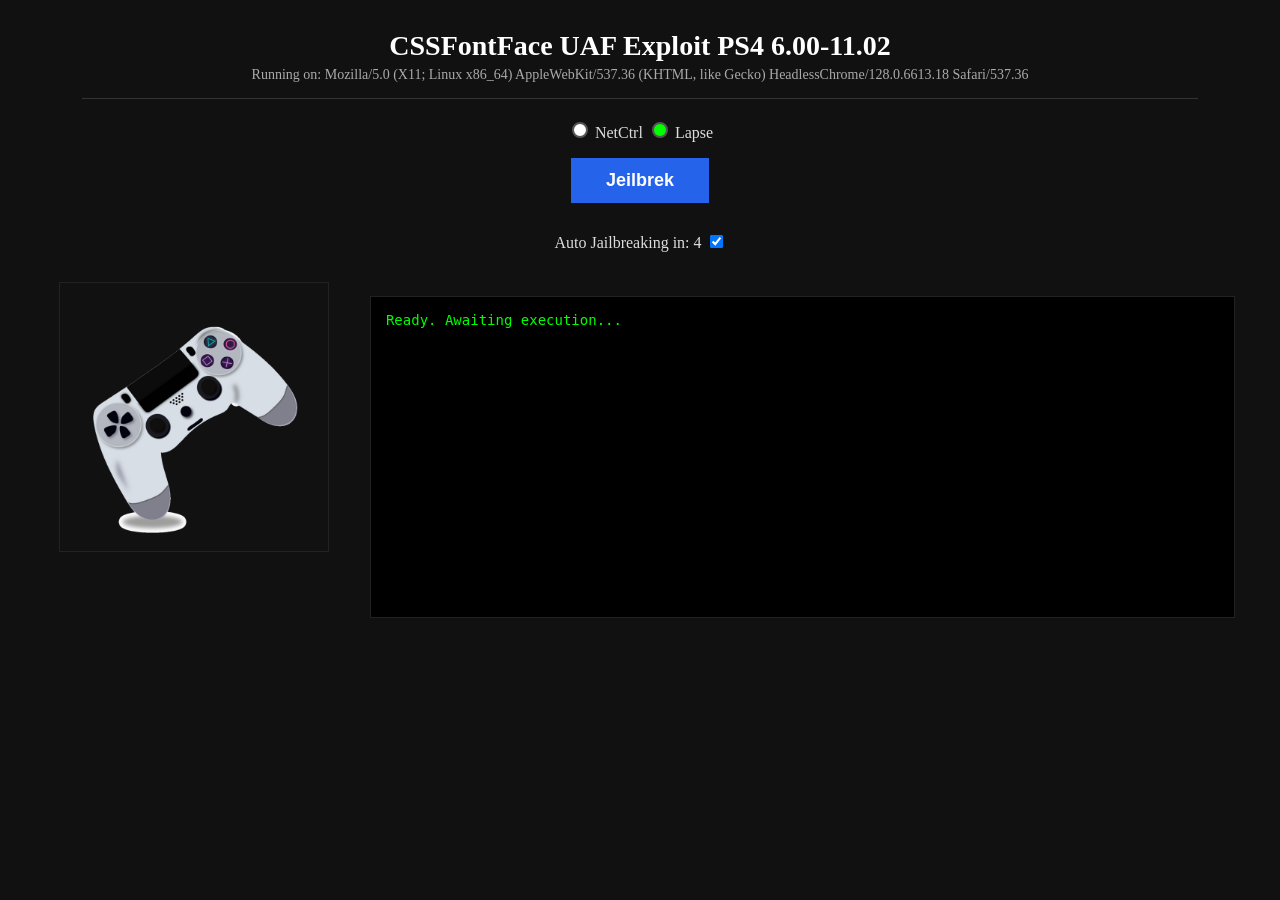
==== index.html @ 361e1640 "CSS: Add more details fw support Signed-off-by: rezaadi0105 <rezaadipangestu5@gmail.com>" ====
<!DOCTYPE html>
<html lang="en" manifest="cache.manifest">
<head>
  <meta charset="UTF-8">
  <meta name="viewport" content="width=device-width, initial-scale=1.0">
  <title>CSSFontFace exploit PS4 6.00-11.02</title>
  <link rel="stylesheet" href="includes/style.css">
</head>
<body>

  <h1>CSSFontFace UAF Exploit PS4 6.00-11.02</h1>
  <h3 id="UA">Running on:</h3>

  <hr>

  <div class="btn-container">
    <form id="kernel-options">
      <input type="radio" name="kernel" id="netctrl-exploit" value="netctrl">
      <label for="netctrl-exploit">NetCtrl</label>
      <input type="radio" name="kernel" id="lapse-exploit" value="lapse">
      <label for="lapse-exploit">Lapse</label>
    </form>
    <button id="jeilbrek">Jeilbrek</button>
    <div class="autoJb">
      <label for="autoJbInput" id="autoJbLabel">Auto Jailbreak</label>
      <input class="mt-2" id="autoJbInput" type="checkbox">
    </div>
  </div>

  <div class="main-layout">
    <div class="media-box">
      <img src="includes/joystick.png" alt="joystick for game enjoy">
    </div>

    <pre id="console">Ready. Awaiting execution...
  </pre>


  </div>

  <script src="src/main.js"></script>
  <script src="includes/script.js"></script>
</body>

</html>
---- includes/style.css ----
body {
    background: #111111;
    color: #dddddd;
    margin: 0;
    padding: 20px;
    text-align: center;
}

h1 {
    color: #ffffff;
    font-size: 28px;
    margin: 10px 0 5px 0;
}

h3 {
    color: #aaaaaa;
    font-size: 14px;
    font-weight: normal;
    margin: 0 0 15px 0;
}

hr {
    border: 0;
    border-top: 1px solid #333333;
    margin: 15px auto;
    width: 90%;
}

.btn-container {
    margin: 20px 0 30px 0;
}

button {
    background: #2563eb;
    color: #ffffff;
    border: none;
    padding: 12px 35px;
    font-size: 18px;
    font-weight: bold;
    cursor: pointer;
}

button:disabled, button:hover:disabled {
    background: #0b2253;
    cursor: default;
}

button:hover {
    background: #1d4ed8;
}

.main-layout {
    width: 96%;
    margin: 0 auto;
}

.media-box {
    float: left;
    width: 25%;
    text-align: center;
}

.media-box img {
    width: 90%;
    height: auto;
    border: 1px solid #222222;
}

#console {
    float: right;
    width: 70%;
    background: #000000;
    color: #00ff00;
    font-size: 14px;
    padding: 15px;
    text-align: left;
    height: 290px;
    overflow-y: scroll;
    word-wrap: break-word;
    border: 1px solid #222222;
}

#kernel-options {
    margin-bottom: 1rem;
}

input[type="radio"] {
    -webkit-appearance: none;
    appearance: none;
    width: 1rem;
    height: 1rem;
    border: 2px solid #555;
    border-radius: 50%;
    background-color: #fff;
    cursor: pointer;
}

input[type="radio"]:checked {
    background-color: #00ff00;
}

.mt-2{
    margin-top: 2rem;
}
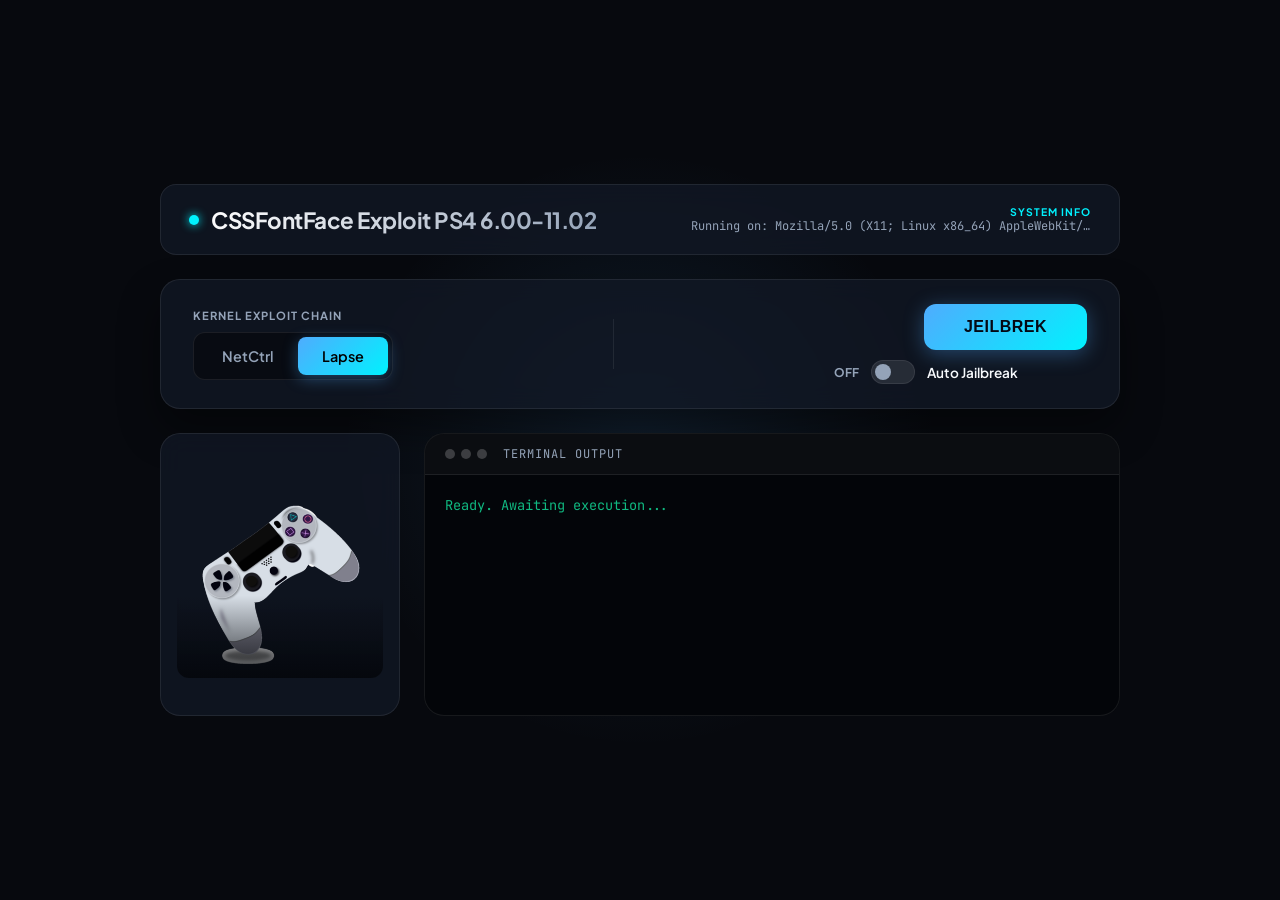
==== commit 3f75e638: "CSS: Update UI Signed-off-by: rezaadi0105 <rezaadipangestu5@gmail.com>" ====
--- a/index.html
+++ b/index.html
@@ -1,45 +1,87 @@
-<!DOCTYPE html>
-<html lang="en" manifest="cache.manifest">
-<head>
-  <meta charset="UTF-8">
-  <meta name="viewport" content="width=device-width, initial-scale=1.0">
-  <title>CSSFontFace exploit PS4 6.00-11.02</title>
-  <link rel="stylesheet" href="includes/style.css">
-</head>
-<body>
-
-  <h1>CSSFontFace UAF Exploit PS4 6.00-11.02</h1>
-  <h3 id="UA">Running on:</h3>
-
-  <hr>
-
-  <div class="btn-container">
-    <form id="kernel-options">
-      <input type="radio" name="kernel" id="netctrl-exploit" value="netctrl">
-      <label for="netctrl-exploit">NetCtrl</label>
-      <input type="radio" name="kernel" id="lapse-exploit" value="lapse">
-      <label for="lapse-exploit">Lapse</label>
-    </form>
-    <button id="jeilbrek">Jeilbrek</button>
-    <div class="autoJb">
-      <label for="autoJbInput" id="autoJbLabel">Auto Jailbreak</label>
-      <input class="mt-2" id="autoJbInput" type="checkbox">
-    </div>
-  </div>
-
-  <div class="main-layout">
-    <div class="media-box">
-      <img src="includes/joystick.png" alt="joystick for game enjoy">
-    </div>
-
-    <pre id="console">Ready. Awaiting execution...
-  </pre>
-
-
-  </div>
-
-  <script src="src/main.js"></script>
-  <script src="includes/script.js"></script>
-</body>
-
-</html>
+<!DOCTYPE html>
+<html lang="en" manifest="cache.manifest">
+<head>
+  <meta charset="UTF-8">
+  <meta name="viewport" content="width=device-width, initial-scale=1.0">
+  <title>CSSFontFace Exploit Host</title>
+  <link rel="stylesheet" href="includes/style.css">
+  <link rel="preconnect" href="https://fonts.googleapis.com">
+  <link rel="preconnect" href="https://fonts.gstatic.com" crossorigin>
+  <link href="https://fonts.googleapis.com/css2?family=JetBrains+Mono:wght@400;600&family=Plus+Jakarta+Sans:wght@400;600;700&display=swap" rel="stylesheet">
+</head>
+<body>
+
+  <div class="bg-glow"></div>
+
+  <div class="app-container">
+    <header class="app-header">
+      <div class="brand">
+        <span class="status-dot"></span>
+        <h1>CSSFontFace Exploit PS4 6.00-11.02</h1>
+      </div>
+      <div class="ua-badge">
+        <span class="badge-title">SYSTEM INFO</span>
+        <span id="UA" class="badge-content">Running on:</span>
+      </div>
+    </header>
+
+    <div class="control-panel">
+      <div class="panel-section">
+        <span class="section-label">KERNEL EXPLOIT CHAIN</span>
+        <form id="kernel-options" class="segmented-control">
+          <label class="segment-option" for="netctrl-exploit">
+            <input type="radio" name="kernel" id="netctrl-exploit" value="netctrl">
+            <span class="segment-btn">NetCtrl</span>
+          </label>
+          
+          <label class="segment-option" for="lapse-exploit">
+            <input type="radio" name="kernel" id="lapse-exploit" value="lapse">
+            <span class="segment-btn">Lapse</span>
+          </label>
+        </form>
+      </div>
+
+      <div class="panel-divider"></div>
+
+      <div class="panel-section action-section">
+        <button id="jeilbrek" class="glow-button">
+          <span>JEILBREK</span>
+        </button>
+        
+        <div class="switch-control">
+          <span class="switch-state">OFF</span>
+          <label class="toggle-switch">
+            <input id="autoJbInput" type="checkbox">
+            <span class="toggle-slider"></span>
+          </label>
+          <span id="autoJbLabel" class="switch-title">Auto Jailbreak</span>
+        </div>
+      </div>
+    </div>
+
+    <main class="dashboard-grid">
+      <div class="card avatar-card">
+        <div class="avatar-wrapper">
+          <img src="includes/joystick.png" alt="joystick for game enjoy">
+          <div class="avatar-overlay"></div>
+        </div>
+      </div>
+
+      <div class="card console-card">
+        <div class="console-header">
+          <div class="window-dots">
+            <span></span><span></span><span></span>
+          </div>
+          <span class="console-title">TERMINAL OUTPUT</span>
+        </div>
+        <div class="console-body">
+          <pre id="console">Ready. Awaiting execution...</pre>
+        </div>
+      </div>
+    </main>
+  </div>
+
+  <script src="src/main.js"></script>
+  <script src="includes/script.js"></script>
+</body>
+</html>
--- a/includes/style.css
+++ b/includes/style.css
@@ -1,104 +1,404 @@
+:root {
+  --bg-dark: #07090e;
+  --panel-bg: rgba(18, 24, 38, 0.75);
+  --panel-border: rgba(255, 255, 255, 0.08);
+  --accent-cyan: #00f2fe;
+  --accent-blue: #4facfe;
+  --accent-glow: rgba(79, 172, 254, 0.35);
+  --text-primary: #f8fafc;
+  --text-secondary: #94a3b8;
+  --terminal-bg: #030509;
+  --terminal-green: #10b981;
+}
+
+* {
+  box-sizing: border-box;
+  margin: 0;
+  padding: 0;
+}
+
 body {
-    background: #111111;
-    color: #dddddd;
-    margin: 0;
-    padding: 20px;
-    text-align: center;
+  background-color: var(--bg-dark);
+  color: var(--text-primary);
+  font-family: 'Plus Jakarta Sans', sans-serif;
+  min-height: 100vh;
+  display: flex;
+  justify-content: center;
+  align-items: center;
+  padding: 30px 20px;
+  overflow-x: hidden;
+  position: relative;
+}
+
+/* Efeito de luz ambiente no fundo */
+.bg-glow {
+  position: absolute;
+  width: 600px;
+  height: 600px;
+  background: radial-gradient(circle, rgba(79, 172, 254, 0.12) 0%, rgba(0, 0, 0, 0) 70%);
+  top: 50%;
+  left: 50%;
+  transform: translate(-50%, -50%);
+  pointer-events: none;
+  z-index: 0;
+}
+
+.app-container {
+  width: 100%;
+  max-width: 960px;
+  display: flex;
+  flex-direction: column;
+  gap: 24px;
+  position: relative;
+  z-index: 1;
+}
+
+/* Header */
+.app-header {
+  background: var(--panel-bg);
+  backdrop-filter: blur(12px);
+  border: 1px solid var(--panel-border);
+  border-radius: 16px;
+  padding: 20px 28px;
+  display: flex;
+  justify-content: space-between;
+  align-items: center;
+  flex-wrap: wrap;
+  gap: 16px;
+}
+
+.brand {
+  display: flex;
+  align-items: center;
+  gap: 12px;
+}
+
+.status-dot {
+  width: 10px;
+  height: 10px;
+  background-color: var(--accent-cyan);
+  border-radius: 50%;
+  box-shadow: 0 0 10px var(--accent-cyan);
+  animation: pulse 2s infinite;
+}
+
+@keyframes pulse {
+  0% { opacity: 1; transform: scale(1); }
+  50% { opacity: 0.4; transform: scale(0.8); }
+  100% { opacity: 1; transform: scale(1); }
 }
 
 h1 {
-    color: #ffffff;
-    font-size: 28px;
-    margin: 10px 0 5px 0;
-}
-
-h3 {
-    color: #aaaaaa;
-    font-size: 14px;
-    font-weight: normal;
-    margin: 0 0 15px 0;
-}
-
-hr {
-    border: 0;
-    border-top: 1px solid #333333;
-    margin: 15px auto;
-    width: 90%;
-}
-
-.btn-container {
-    margin: 20px 0 30px 0;
-}
-
-button {
-    background: #2563eb;
-    color: #ffffff;
-    border: none;
-    padding: 12px 35px;
-    font-size: 18px;
-    font-weight: bold;
-    cursor: pointer;
-}
-
-button:disabled, button:hover:disabled {
-    background: #0b2253;
-    cursor: default;
-}
-
-button:hover {
-    background: #1d4ed8;
-}
-
-.main-layout {
-    width: 96%;
-    margin: 0 auto;
-}
-
-.media-box {
-    float: left;
-    width: 25%;
-    text-align: center;
-}
-
-.media-box img {
-    width: 90%;
-    height: auto;
-    border: 1px solid #222222;
+  font-size: 1.4rem;
+  font-weight: 700;
+  letter-spacing: -0.5px;
+  background: linear-gradient(135deg, #fff 0%, var(--text-secondary) 100%);
+  -webkit-background-clip: text;
+  -webkit-text-fill-color: transparent;
+}
+
+.ua-badge {
+  display: flex;
+  flex-direction: column;
+  align-items: flex-end;
+}
+
+.badge-title {
+  font-size: 0.65rem;
+  font-weight: 700;
+  color: var(--accent-cyan);
+  letter-spacing: 1px;
+}
+
+.badge-content {
+  font-family: 'JetBrains Mono', monospace;
+  font-size: 0.75rem;
+  color: var(--text-secondary);
+  max-width: 400px;
+  white-space: nowrap;
+  overflow: hidden;
+  text-overflow: ellipsis;
+}
+
+/* Painel de Controles */
+.control-panel {
+  background: var(--panel-bg);
+  backdrop-filter: blur(12px);
+  border: 1px solid var(--panel-border);
+  border-radius: 20px;
+  padding: 24px 32px;
+  display: flex;
+  align-items: center;
+  justify-content: space-between;
+  gap: 24px;
+  box-shadow: 0 20px 40px rgba(0,0,0,0.4);
+}
+
+.panel-section {
+  display: flex;
+  flex-direction: column;
+  gap: 10px;
+}
+
+.section-label {
+  font-size: 0.7rem;
+  font-weight: 700;
+  color: var(--text-secondary);
+  letter-spacing: 1px;
+}
+
+.segmented-control {
+  display: flex;
+  background: rgba(0, 0, 0, 0.4);
+  padding: 4px;
+  border-radius: 12px;
+  border: 1px solid var(--panel-border);
+}
+
+.segment-option input {
+  display: none;
+}
+
+.segment-btn {
+  display: inline-block;
+  padding: 10px 24px;
+  border-radius: 8px;
+  font-size: 0.9rem;
+  font-weight: 600;
+  color: var(--text-secondary);
+  cursor: pointer;
+  transition: all 0.3s ease;
+}
+
+.segment-option input:checked + .segment-btn {
+  background: linear-gradient(135deg, var(--accent-blue), var(--accent-cyan));
+  color: #000;
+  box-shadow: 0 4px 15px var(--accent-glow);
+}
+
+.panel-divider {
+  width: 1px;
+  height: 50px;
+  background: var(--panel-border);
+}
+
+/* Botão Jeilbrek e Switch */
+.action-section {
+  align-items: flex-end;
+}
+
+.glow-button {
+  background: linear-gradient(135deg, var(--accent-blue), var(--accent-cyan));
+  color: #040914;
+  border: none;
+  padding: 14px 40px;
+  border-radius: 12px;
+  font-size: 1rem;
+  font-weight: 700;
+  letter-spacing: 0.5px;
+  cursor: pointer;
+  position: relative;
+  transition: all 0.3s ease;
+  box-shadow: 0 4px 20px var(--accent-glow);
+}
+
+.glow-button:hover {
+  transform: translateY(-2px);
+  box-shadow: 0 8px 30px rgba(0, 242, 254, 0.5);
+}
+
+.glow-button:disabled {
+  background: rgba(255, 255, 255, 0.05);
+  color: var(--text-secondary);
+  box-shadow: none;
+  cursor: not-allowed;
+  transform: none;
+}
+
+/* Switch Customizado */
+.switch-control {
+  display: flex;
+  align-items: center;
+  gap: 12px;
+}
+
+.toggle-switch {
+  position: relative;
+  width: 44px;
+  height: 24px;
+}
+
+.toggle-switch input {
+  opacity: 0;
+  width: 0;
+  height: 0;
+}
+
+.toggle-slider {
+  position: absolute;
+  cursor: pointer;
+  inset: 0;
+  background-color: rgba(255, 255, 255, 0.1);
+  border-radius: 30px;
+  transition: .3s;
+  border: 1px solid var(--panel-border);
+}
+
+.toggle-slider:before {
+  position: absolute;
+  content: "";
+  height: 16px;
+  width: 16px;
+  left: 3px;
+  bottom: 3px;
+  background-color: var(--text-secondary);
+  border-radius: 50%;
+  transition: .3s;
+}
+
+.toggle-switch input:checked + .toggle-slider {
+  background-color: rgba(0, 242, 254, 0.2);
+  border-color: var(--accent-cyan);
+}
+
+.toggle-switch input:checked + .toggle-slider:before {
+  transform: translateX(20px);
+  background-color: var(--accent-cyan);
+  box-shadow: 0 0 8px var(--accent-cyan);
+}
+
+.switch-state {
+  font-size: 0.75rem;
+  font-weight: 700;
+  color: var(--text-secondary);
+}
+
+.switch-title {
+  font-size: 0.85rem;
+  font-weight: 600;
+  color: var(--text-primary);
+  min-width: 160px;
+}
+
+/* Main Dashboard (Gato + Terminal) */
+.dashboard-grid {
+  display: grid;
+  grid-template-columns: 240px 1fr;
+  gap: 24px;
+}
+
+.card {
+  background: var(--panel-bg);
+  backdrop-filter: blur(12px);
+  border: 1px solid var(--panel-border);
+  border-radius: 20px;
+  overflow: hidden;
+}
+
+.avatar-card {
+  padding: 16px;
+  display: flex;
+  align-items: center;
+  justify-content: center;
+}
+
+.avatar-wrapper {
+  position: relative;
+  width: 100%;
+  border-radius: 12px;
+  overflow: hidden;
+}
+
+.avatar-wrapper img {
+  width: 100%;
+  height: 100%;
+  object-fit: cover;
+  display: block;
+}
+
+.avatar-overlay {
+  position: absolute;
+  inset: 0;
+  background: linear-gradient(180deg, transparent 60%, rgba(3, 5, 9, 0.8));
+}
+
+/* Console Terminal */
+.console-card {
+  display: flex;
+  flex-direction: column;
+  background: var(--terminal-bg);
+}
+
+.console-header {
+  background: rgba(255, 255, 255, 0.03);
+  padding: 12px 20px;
+  display: flex;
+  align-items: center;
+  gap: 16px;
+  border-bottom: 1px solid var(--panel-border);
+}
+
+.window-dots {
+  display: flex;
+  gap: 6px;
+}
+
+.window-dots span {
+  width: 10px;
+  height: 10px;
+  border-radius: 50%;
+  background: rgba(255, 255, 255, 0.2);
+}
+
+.console-title {
+  font-family: 'JetBrains Mono', monospace;
+  font-size: 0.75rem;
+  color: var(--text-secondary);
+  letter-spacing: 1px;
+}
+
+.console-body {
+  padding: 20px;
+  flex: 1;
 }
 
 #console {
-    float: right;
-    width: 70%;
-    background: #000000;
-    color: #00ff00;
-    font-size: 14px;
-    padding: 15px;
-    text-align: left;
-    height: 290px;
-    overflow-y: scroll;
-    word-wrap: break-word;
-    border: 1px solid #222222;
-}
-
-#kernel-options {
-    margin-bottom: 1rem;
-}
-
-input[type="radio"] {
-    -webkit-appearance: none;
-    appearance: none;
-    width: 1rem;
-    height: 1rem;
-    border: 2px solid #555;
-    border-radius: 50%;
-    background-color: #fff;
-    cursor: pointer;
-}
-
-input[type="radio"]:checked {
-    background-color: #00ff00;
-}
-
-.mt-2{
-    margin-top: 2rem;
+  font-family: 'JetBrains Mono', monospace;
+  font-size: 0.85rem;
+  color: var(--terminal-green);
+  line-height: 1.6;
+  height: 200px;
+  overflow-y: auto;
+  white-space: pre-wrap;
+  word-break: break-all;
+}
+
+#console::-webkit-scrollbar {
+  width: 6px;
+}
+
+#console::-webkit-scrollbar-thumb {
+  background: rgba(255, 255, 255, 0.1);
+  border-radius: 10px;
+}
+
+/* Responsividade */
+@media (max-width: 768px) {
+  .control-panel {
+    flex-direction: column;
+    align-items: stretch;
+  }
+  
+  .panel-divider {
+    width: 100%;
+    height: 1px;
+  }
+
+  .action-section {
+    align-items: center;
+  }
+
+  .dashboard-grid {
+    grid-template-columns: 1fr;
+  }
 }
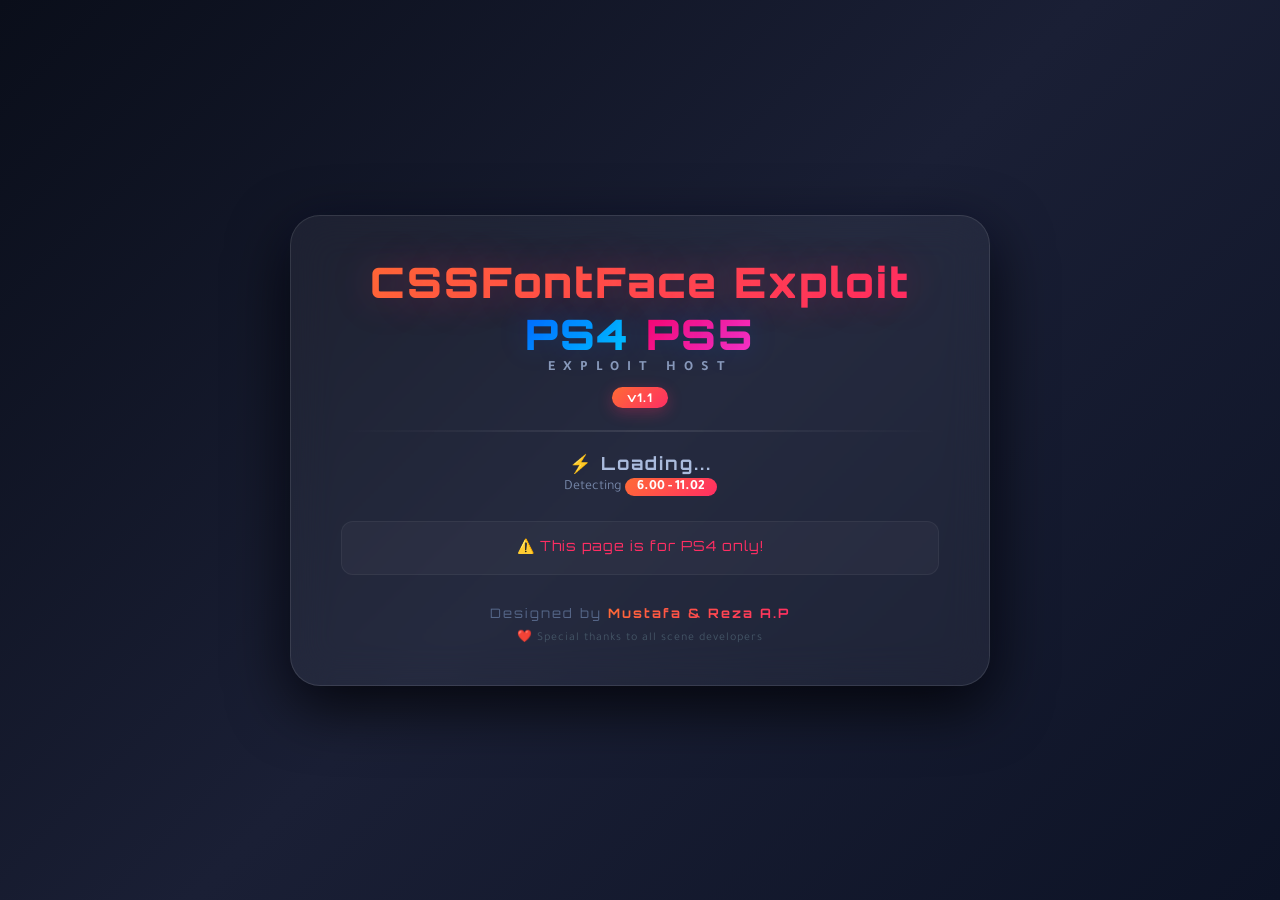
==== commit eb7536e1: "CSS: Update host Signed-off-by: rezaadi0105 <rezaadipangestu5@gmail.com>" ====
--- a/index.html
+++ b/index.html
@@ -1,87 +1,72 @@
 <!DOCTYPE html>
-<html lang="en" manifest="cache.manifest">
+<html lang="ar">
 <head>
-  <meta charset="UTF-8">
-  <meta name="viewport" content="width=device-width, initial-scale=1.0">
-  <title>CSSFontFace Exploit Host</title>
-  <link rel="stylesheet" href="includes/style.css">
-  <link rel="preconnect" href="https://fonts.googleapis.com">
-  <link rel="preconnect" href="https://fonts.gstatic.com" crossorigin>
-  <link href="https://fonts.googleapis.com/css2?family=JetBrains+Mono:wght@400;600&family=Plus+Jakarta+Sans:wght@400;600;700&display=swap" rel="stylesheet">
+    <meta charset="UTF-8">
+    <meta name="viewport" content="width=device-width, initial-scale=1.0">
+    <title>CSSFontFace Exploit Host</title>
+    <link rel="stylesheet" href="host/style.css">
 </head>
 <body>
+    <div class="container">
+        <header>
+            <h1 class="main-title">
+                <span class="highlight">CSSFontFace Exploit</span> 
+                <span class="ps4-text">PS4</span> 
+                <span class="ps5-text">PS5</span>
+            </h1>
+            <div class="subtitle">Exploit Host</div>
+            <div class="version-badge">v1.1</div>
+        </header>
+        
+        <hr class="separator">
 
-  <div class="bg-glow"></div>
+        <div id="menu">
+            <h2 class="fw-title">⚡ Loading...</h2>
+            <p class="fw-range">Detecting <span class="range-highlight">6.00 - 11.02</span></p>
+            
+            <div class="status-bar">
+                <span id="msgs" class="status-text loading">⏳ Starting...</span>
+            </div>
 
-  <div class="app-container">
-    <header class="app-header">
-      <div class="brand">
-        <span class="status-dot"></span>
-        <h1>CSSFontFace Exploit PS4 6.00-11.02</h1>
-      </div>
-      <div class="ua-badge">
-        <span class="badge-title">SYSTEM INFO</span>
-        <span id="UA" class="badge-content">Running on:</span>
-      </div>
-    </header>
-
-    <div class="control-panel">
-      <div class="panel-section">
-        <span class="section-label">KERNEL EXPLOIT CHAIN</span>
-        <form id="kernel-options" class="segmented-control">
-          <label class="segment-option" for="netctrl-exploit">
-            <input type="radio" name="kernel" id="netctrl-exploit" value="netctrl">
-            <span class="segment-btn">NetCtrl</span>
-          </label>
-          
-          <label class="segment-option" for="lapse-exploit">
-            <input type="radio" name="kernel" id="lapse-exploit" value="lapse">
-            <span class="segment-btn">Lapse</span>
-          </label>
-        </form>
-      </div>
-
-      <div class="panel-divider"></div>
-
-      <div class="panel-section action-section">
-        <button id="jeilbrek" class="glow-button">
-          <span>JEILBREK</span>
-        </button>
-        
-        <div class="switch-control">
-          <span class="switch-state">OFF</span>
-          <label class="toggle-switch">
-            <input id="autoJbInput" type="checkbox">
-            <span class="toggle-slider"></span>
-          </label>
-          <span id="autoJbLabel" class="switch-title">Auto Jailbreak</span>
+            <footer>
+                <p class="credit">Designed by <a href="#" class="credit-link">Mustafa & Reza A.P</a></p>
+                <p class="thanks">❤️ Special thanks to all scene developers</p>
+            </footer>
         </div>
-      </div>
     </div>
 
-    <main class="dashboard-grid">
-      <div class="card avatar-card">
-        <div class="avatar-wrapper">
-          <img src="includes/joystick.png" alt="joystick for game enjoy">
-          <div class="avatar-overlay"></div>
-        </div>
-      </div>
+    <script>
+        var msgs = document.getElementById('msgs');
 
-      <div class="card console-card">
-        <div class="console-header">
-          <div class="window-dots">
-            <span></span><span></span><span></span>
-          </div>
-          <span class="console-title">TERMINAL OUTPUT</span>
-        </div>
-        <div class="console-body">
-          <pre id="console">Ready. Awaiting execution...</pre>
-        </div>
-      </div>
-    </main>
-  </div>
+        function updateStatus(msg) {
+            msgs.innerHTML = msg;
+        }
 
-  <script src="src/main.js"></script>
-  <script src="includes/script.js"></script>
+        var uaFull = navigator.userAgent;
+        var match = uaFull.match(/PlayStation 4[ /]([\d.]+)/i);
+        var isPS4 = match !== null;
+        var fwVersion = isPS4 ? match[1] : "Unknown";
+        var fwNum = parseFloat(fwVersion);
+
+        document.addEventListener("DOMContentLoaded", function() {
+            if (!isPS4) {
+                updateStatus('⚠️ This page is for PS4 only!');
+                msgs.className = 'status-text error';
+                return;
+            }
+
+            if (fwNum >= 6.00 && fwNum <= 11.02) {
+                updateStatus('✅ Detected PS4 Firmware: ' + fwVersion);
+
+                setTimeout(function() {
+                    updateStatus('🚀 Loading exploit...');
+                    window.location.replace('host/index.html');
+                }, 1500);
+            } else {
+                updateStatus('❌ Unsupported Firmware: ' + fwVersion + ' (Requires 6.00-11.02)');
+                msgs.className = 'status-text error';
+            }
+        });
+    </script>
 </body>
 </html>
--- a/host/style.css
+++ b/host/style.css
@@ -0,0 +1,304 @@
+@import url('https://fonts.googleapis.com/css2?family=Orbitron:wght@400;700;900&family=Tajawal:wght@400;700&display=swap');
+
+* {
+    margin: 0;
+    padding: 0;
+    box-sizing: border-box;
+}
+
+html {
+    background: linear-gradient(135deg, #0a0e1a 0%, #1a1f35 50%, #0d1326 100%);
+    background-attachment: fixed;
+    min-height: 100vh;
+    color: white;
+    text-align: center;
+    font-family: 'Tajawal', sans-serif;
+}
+
+body {
+    display: flex;
+    justify-content: center;
+    align-items: center;
+    min-height: 100vh;
+    padding: 20px;
+}
+
+.container {
+    background: rgba(255, 255, 255, 0.05);
+    backdrop-filter: blur(20px);
+    -webkit-backdrop-filter: blur(20px);
+    border: 1px solid rgba(255, 255, 255, 0.1);
+    border-radius: 30px;
+    padding: 40px 50px;
+    max-width: 700px;
+    width: 100%;
+    box-shadow: 0 20px 60px rgba(0, 0, 0, 0.8), 0 0 40px rgba(0, 100, 255, 0.05);
+    transition: all 0.3s ease;
+}
+
+.container:hover {
+    border-color: rgba(100, 150, 255, 0.3);
+    box-shadow: 0 25px 70px rgba(0, 0, 0, 0.9), 0 0 60px rgba(0, 100, 255, 0.1);
+}
+
+header {
+    margin-bottom: 20px;
+}
+
+.main-title {
+    font-family: 'Orbitron', sans-serif;
+    font-size: 42px;
+    font-weight: 900;
+    text-shadow: 0 0 30px rgba(0, 100, 255, 0.2);
+    letter-spacing: 2px;
+    margin-bottom: 5px;
+}
+
+.highlight {
+    background: linear-gradient(135deg, #ff6b35, #ff2e63);
+    -webkit-background-clip: text;
+    -webkit-text-fill-color: transparent;
+    background-clip: text;
+    text-shadow: 0 0 40px rgba(255, 46, 99, 0.3);
+}
+
+.ps4-text {
+    background: linear-gradient(135deg, #0066ff, #00ccff);
+    -webkit-background-clip: text;
+    -webkit-text-fill-color: transparent;
+    background-clip: text;
+}
+
+.ps5-text {
+    background: linear-gradient(135deg, #ff0066, #ff33cc);
+    -webkit-background-clip: text;
+    -webkit-text-fill-color: transparent;
+    background-clip: text;
+}
+
+.subtitle {
+    font-size: 14px;
+    font-weight: 700;
+    color: #8899bb;
+    letter-spacing: 8px;
+    text-transform: uppercase;
+    margin-top: -5px;
+}
+
+.version-badge {
+    display: inline-block;
+    background: linear-gradient(135deg, #ff6b35, #ff2e63);
+    color: white;
+    font-family: 'Orbitron', sans-serif;
+    font-size: 12px;
+    font-weight: 700;
+    padding: 3px 15px;
+    border-radius: 20px;
+    margin-top: 10px;
+    letter-spacing: 1px;
+    box-shadow: 0 4px 15px rgba(255, 46, 99, 0.3);
+}
+
+.separator {
+    border: none;
+    height: 2px;
+    background: linear-gradient(90deg, transparent, rgba(255, 255, 255, 0.1), transparent);
+    margin: 20px 0;
+}
+
+#menu {
+    display: block;
+}
+
+.fw-title {
+    font-family: 'Orbitron', sans-serif;
+    font-size: 18px;
+    font-weight: 700;
+    color: #aabbdd;
+    letter-spacing: 2px;
+    margin-bottom: 5px;
+}
+
+.fw-range {
+    font-size: 14px;
+    color: #7788aa;
+    margin-bottom: 25px;
+}
+
+.range-highlight {
+    background: linear-gradient(135deg, #ff6b35, #ff2e63);
+    padding: 2px 12px;
+    border-radius: 12px;
+    color: white;
+    font-weight: 700;
+}
+
+.btn {
+    display: inline-flex;
+    align-items: center;
+    justify-content: center;
+    gap: 12px;
+    background: linear-gradient(135deg, #003263, #004a8f);
+    color: white;
+    width: 100%;
+    max-width: 400px;
+    height: 56px;
+    padding: 0 25px;
+    font-family: 'Orbitron', sans-serif;
+    font-size: 16px;
+    font-weight: 700;
+    border: none;
+    border-radius: 16px;
+    cursor: pointer;
+    transition: all 0.3s ease;
+    position: relative;
+    overflow: hidden;
+    letter-spacing: 1px;
+    text-transform: uppercase;
+}
+
+.btn::before {
+    content: '';
+    position: absolute;
+    top: 0;
+    left: -100%;
+    width: 100%;
+    height: 100%;
+    background: linear-gradient(90deg, transparent, rgba(255, 255, 255, 0.1), transparent);
+    transition: all 0.5s ease;
+}
+
+.btn:hover::before {
+    left: 100%;
+}
+
+.btn:hover {
+    transform: translateY(-2px) scale(1.02);
+    box-shadow: 0 10px 30px rgba(0, 74, 143, 0.4);
+}
+
+.btn:active {
+    transform: translateY(0px) scale(0.98);
+}
+
+.btn-primary {
+    background: linear-gradient(135deg, #ff2e63, #ff6b35);
+    box-shadow: 0 8px 25px rgba(255, 46, 99, 0.3);
+}
+
+.btn-primary:hover {
+    background: linear-gradient(135deg, #ff1a4f, #ff5520);
+    box-shadow: 0 12px 35px rgba(255, 46, 99, 0.5);
+}
+
+.btn-icon {
+    font-size: 20px;
+}
+
+.status-bar {
+    margin: 25px 0 30px;
+    padding: 15px;
+    background: rgba(255, 255, 255, 0.03);
+    border-radius: 12px;
+    border: 1px solid rgba(255, 255, 255, 0.05);
+}
+
+.status-text {
+    font-family: 'Orbitron', sans-serif;
+    font-size: 14px;
+    font-weight: 400;
+    color: #8899bb;
+    letter-spacing: 1px;
+    transition: all 0.3s ease;
+}
+
+.status-text.loading {
+    animation: pulse 1.5s ease-in-out infinite;
+}
+
+.status-text.error {
+    color: #ff2e63;
+}
+
+@keyframes pulse {
+    0%, 100% { opacity: 1; }
+    50% { opacity: 0.5; }
+}
+
+footer {
+    margin-top: 20px;
+}
+
+.credit {
+    font-family: 'Orbitron', sans-serif;
+    font-size: 13px;
+    color: #556688;
+    letter-spacing: 2px;
+}
+
+.credit-link {
+    background: linear-gradient(135deg, #ff6b35, #ff2e63);
+    -webkit-background-clip: text;
+    -webkit-text-fill-color: transparent;
+    background-clip: text;
+    font-weight: 700;
+    text-decoration: none;
+    transition: all 0.3s ease;
+}
+
+.credit-link:hover {
+    text-shadow: 0 0 30px rgba(255, 46, 99, 0.4);
+}
+
+.thanks {
+    font-size: 12px;
+    color: #445566;
+    margin-top: 8px;
+    letter-spacing: 1px;
+}
+
+@media (max-width: 600px) {
+    .container {
+        padding: 25px 20px;
+        border-radius: 20px;
+    }
+    
+    .main-title {
+        font-size: 28px;
+    }
+    
+    .subtitle {
+        font-size: 11px;
+        letter-spacing: 5px;
+    }
+    
+    .btn {
+        font-size: 13px;
+        height: 50px;
+        padding: 0 15px;
+    }
+    
+    .fw-title {
+        font-size: 15px;
+    }
+    
+    .status-text {
+        font-size: 12px;
+    }
+}
+
+@media (max-width: 400px) {
+    .main-title {
+        font-size: 22px;
+    }
+    
+    .btn {
+        font-size: 11px;
+        height: 44px;
+        gap: 8px;
+    }
+    
+    .btn-icon {
+        font-size: 16px;
+    }
+}
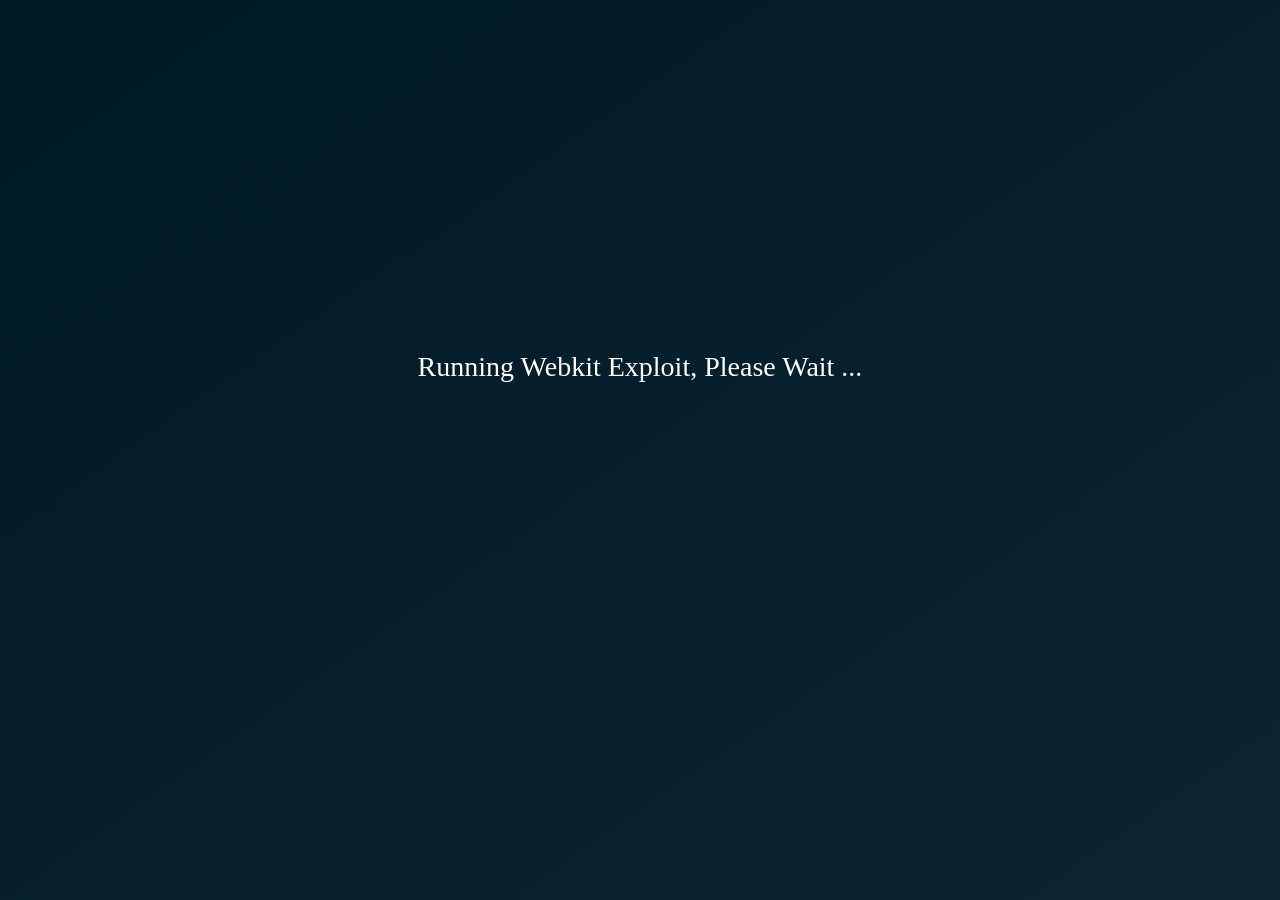
==== commit c7d662c8: "CSS: Update UI Signed-off-by: rezaadi0105 <rezaadipangestu5@gmail.com>" ====
--- a/index.html
+++ b/index.html
@@ -1,72 +1,29 @@
-<!DOCTYPE html>
-<html lang="ar">
+<html>
 <head>
-    <meta charset="UTF-8">
-    <meta name="viewport" content="width=device-width, initial-scale=1.0">
-    <title>CSSFontFace Exploit Host</title>
-    <link rel="stylesheet" href="host/style.css">
+<title>CSSFontFace Exploit For PS4 6.00-11.02 By Reza A.P</title>
+<link rel="shortcut icon" href="favicon.ico"></link>
+<link rel="stylesheet" href="style.css">
+<style>
+body{background: linear-gradient(to bottom right, #011A27, #0B2430);color:white;font-size:28px;text-align:center;margin:0;overflow:hidden;}
+.info{position:relative;top:39%;}
+</style>
+
+<!-- Cache -->
+<script>
+if (window.applicationCache.status=='0'){window.location.replace("cache.html");}
+</script>
 </head>
-<body>
-    <div class="container">
-        <header>
-            <h1 class="main-title">
-                <span class="highlight">CSSFontFace Exploit</span> 
-                <span class="ps4-text">PS4</span> 
-                <span class="ps5-text">PS5</span>
-            </h1>
-            <div class="subtitle">Exploit Host</div>
-            <div class="version-badge">v1.1</div>
-        </header>
-        
-        <hr class="separator">
 
-        <div id="menu">
-            <h2 class="fw-title">⚡ Loading...</h2>
-            <p class="fw-range">Detecting <span class="range-highlight">6.00 - 11.02</span></p>
-            
-            <div class="status-bar">
-                <span id="msgs" class="status-text loading">⏳ Starting...</span>
-            </div>
+<body onload="setTimeout(webkitExploit,1500);"><!--  -->
+  <!-- Message -->
+  <div id="msgs" class="info">Running Webkit Exploit, Please Wait ...</div>
+</body>
 
-            <footer>
-                <p class="credit">Designed by <a href="#" class="credit-link">Mustafa & Reza A.P</a></p>
-                <p class="thanks">❤️ Special thanks to all scene developers</p>
-            </footer>
-        </div>
-    </div>
-
-    <script>
-        var msgs = document.getElementById('msgs');
-
-        function updateStatus(msg) {
-            msgs.innerHTML = msg;
-        }
-
-        var uaFull = navigator.userAgent;
-        var match = uaFull.match(/PlayStation 4[ /]([\d.]+)/i);
-        var isPS4 = match !== null;
-        var fwVersion = isPS4 ? match[1] : "Unknown";
-        var fwNum = parseFloat(fwVersion);
-
-        document.addEventListener("DOMContentLoaded", function() {
-            if (!isPS4) {
-                updateStatus('⚠️ This page is for PS4 only!');
-                msgs.className = 'status-text error';
-                return;
-            }
-
-            if (fwNum >= 6.00 && fwNum <= 11.02) {
-                updateStatus('✅ Detected PS4 Firmware: ' + fwVersion);
-
-                setTimeout(function() {
-                    updateStatus('🚀 Loading exploit...');
-                    window.location.replace('host/index.html');
-                }, 1500);
-            } else {
-                updateStatus('❌ Unsupported Firmware: ' + fwVersion + ' (Requires 6.00-11.02)');
-                msgs.className = 'status-text error';
-            }
-        });
-    </script>
-</body>
+<!-- Exploit -->
+<script>
+async function webkitExploit() 
+{
+ await import('./src/main.js');
+}
+</script>
 </html>
--- a/style.css
+++ b/style.css
@@ -0,0 +1,69 @@
+/* CSS */
+.btnkme {
+  align-items: center;
+  appearance: none;
+  background-image: radial-gradient(100% 100% at 100% 0, #5adaff 0, #5468ff 100%);
+  border: 0;
+  border-radius: 6px;
+  box-shadow: rgba(45, 35, 66, .4) 0 2px 4px,rgba(45, 35, 66, .3) 0 7px 13px -3px,rgba(58, 65, 111, .5) 0 -3px 0 inset;
+  box-sizing: border-box;
+  color: #fff;
+  cursor: pointer;
+  display: inline-flex;
+  font-family: 'Courier New', Courier, monospace;
+  height: 48px;
+  justify-content: center;
+  line-height: 1;
+  list-style: none;
+  overflow: hidden;
+  padding-left: 16px;
+  padding-right: 16px;
+  position: relative;
+  text-align: left;
+  text-decoration: none;
+  transition: box-shadow .15s,transform .15s;
+  user-select: none;
+  -webkit-user-select: none;
+  touch-action: manipulation;
+  white-space: nowrap;
+  will-change: box-shadow,transform;
+  font-size: 18px;
+}
+
+.btnkme:focus {
+  box-shadow: #3c4fe0 0 0 0 1.5px inset, rgba(45, 35, 66, .4) 0 2px 4px, rgba(45, 35, 66, .3) 0 7px 13px -3px, #3c4fe0 0 -3px 0 inset;
+}
+
+.btnkme:hover {
+  box-shadow: rgba(45, 35, 66, .4) 0 4px 8px, rgba(45, 35, 66, .3) 0 7px 13px -3px, #3c4fe0 0 -3px 0 inset;
+  transform: translateY(-2px);
+}
+
+.btnkme:active {
+  box-shadow: #3c4fe0 0 3px 7px inset;
+  transform: translateY(2px);
+}
+
+.passfail {
+  z-index: 1;
+  position: fixed;
+  top: 9%;
+  left: 2%;
+  width: 100vw;
+  display: flex;
+  justify-content: left;
+  pointer-events: none;
+}
+
+.passfail-title {
+  color: #FFF;
+  font-size: 20px;
+  font-weight: bold;
+  letter-spacing: 2px;
+  text-shadow: 0px 0px 0px #00000000;
+  background: #00000000;
+  border-radius: 10px;
+  padding: 10px 48px;
+  pointer-events: auto;
+  border: 2px solid #00000000;
+}
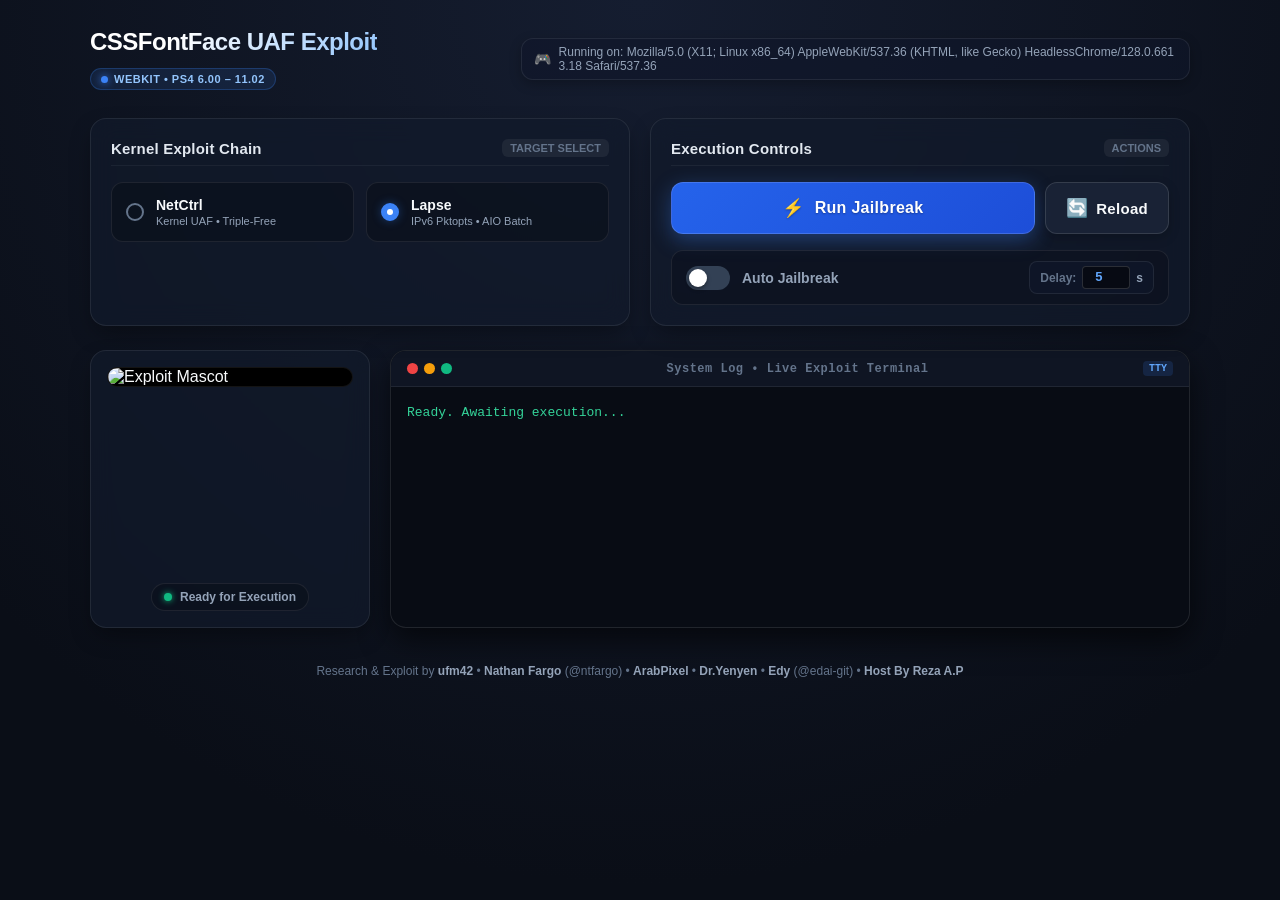
==== commit 2b2d2c76: "CSS: Add configurable auto-JB delay and modernize the user interface Signed-off-by: rezaadi0105 <rez" ====
--- a/index.html
+++ b/index.html
@@ -1,29 +1,132 @@
-<html>
-<head>
-<title>CSSFontFace Exploit For PS4 6.00-11.02 By Reza A.P</title>
-<link rel="shortcut icon" href="favicon.ico"></link>
-<link rel="stylesheet" href="style.css">
-<style>
-body{background: linear-gradient(to bottom right, #011A27, #0B2430);color:white;font-size:28px;text-align:center;margin:0;overflow:hidden;}
-.info{position:relative;top:39%;}
-</style>
-
-<!-- Cache -->
-<script>
-if (window.applicationCache.status=='0'){window.location.replace("cache.html");}
-</script>
-</head>
-
-<body onload="setTimeout(webkitExploit,1500);"><!--  -->
-  <!-- Message -->
-  <div id="msgs" class="info">Running Webkit Exploit, Please Wait ...</div>
-</body>
-
-<!-- Exploit -->
-<script>
-async function webkitExploit() 
-{
- await import('./src/main.js');
-}
-</script>
-</html>
+<!DOCTYPE html>
+<html lang="en" manifest="cache.manifest">
+<head>
+  <meta charset="UTF-8">
+  <meta name="viewport" content="width=device-width, initial-scale=1.0">
+  <title>CSSFontFace exploit</title>
+  <link rel="stylesheet" href="includes/style.css">
+</head>
+<body>
+  <div class="app-container">
+    <!-- Header -->
+    <header class="header">
+      <div class="header-main">
+        <h1 class="title">CSSFontFace UAF Exploit</h1>
+        <div class="badge">
+          <span class="pulse-dot"></span>
+          <span class="badge-text">WebKit &bull; PS4 6.00 &ndash; 11.02</span>
+        </div>
+      </div>
+      <div class="ua-card">
+        <span class="ua-icon">🎮</span>
+        <h3 id="UA">Running on:</h3>
+      </div>
+    </header>
+
+    <!-- Control Section -->
+    <section class="control-section">
+      <!-- Exploit Strategy Selection -->
+      <div class="card kernel-card">
+        <div class="card-header">
+          <span class="card-title">Kernel Exploit Chain</span>
+          <span class="card-badge">Target Select</span>
+        </div>
+        <form id="kernel-options" class="kernel-options">
+          <label class="radio-card" for="netctrl-exploit">
+            <input type="radio" name="kernel" id="netctrl-exploit" value="netctrl">
+            <span class="radio-custom"></span>
+            <div class="radio-info">
+              <span class="radio-title">NetCtrl</span>
+              <span class="radio-desc">Kernel UAF &bull; Triple-Free</span>
+            </div>
+          </label>
+
+          <label class="radio-card" for="lapse-exploit">
+            <input type="radio" name="kernel" id="lapse-exploit" value="lapse">
+            <span class="radio-custom"></span>
+            <div class="radio-info">
+              <span class="radio-title">Lapse</span>
+              <span class="radio-desc">IPv6 Pktopts &bull; AIO Batch</span>
+            </div>
+          </label>
+        </form>
+      </div>
+
+      <!-- Action Panel -->
+      <div class="card action-card">
+        <div class="card-header">
+          <span class="card-title">Execution Controls</span>
+          <span class="card-badge">Actions</span>
+        </div>
+        
+        <div class="action-body">
+          <div class="btn-group">
+            <button id="jeilbrek" class="primary-btn">
+              <span class="btn-icon">⚡</span>
+              <span class="btn-label">Run Jailbreak</span>
+            </button>
+            <button id="reloadBtn" class="secondary-btn" title="Reload / Restart page">
+              <span class="btn-icon">🔄</span>
+              <span class="btn-label">Reload</span>
+            </button>
+          </div>
+
+          <div class="autoJb">
+            <label class="switch-wrap" for="autoJbInput">
+              <div class="switch">
+                <input class="mt-2" id="autoJbInput" type="checkbox">
+                <span class="slider"></span>
+              </div>
+              <span id="autoJbLabel" class="switch-label">Auto Jailbreak</span>
+            </label>
+
+            <div class="delay-wrap">
+              <label for="autoJbDelayInput" class="delay-label">Delay:</label>
+              <input type="number" id="autoJbDelayInput" class="delay-input" min="1" max="99" value="5" title="Auto Jailbreak timer delay in seconds">
+              <span class="delay-unit">s</span>
+            </div>
+          </div>
+        </div>
+      </div>
+    </section>
+
+    <!-- Main Output & Media Layout -->
+    <main class="main-layout">
+      <!-- Media Mascot Box -->
+      <div class="media-box">
+        <div class="media-card">
+          <div class="media-img-wrap">
+            <img src="includes/joystick.png" alt="Exploit Mascot">
+          </div>
+          <div class="media-footer">
+            <span class="status-indicator"></span>
+            <span class="media-text">Ready for Execution</span>
+          </div>
+        </div>
+      </div>
+
+      <!-- Terminal Console Output -->
+      <div class="terminal-box">
+        <div class="terminal-header">
+          <div class="terminal-controls">
+            <span class="t-dot red"></span>
+            <span class="t-dot yellow"></span>
+            <span class="t-dot green"></span>
+          </div>
+          <span class="terminal-title">System Log &bull; Live Exploit Terminal</span>
+          <span class="terminal-tag">TTY</span>
+        </div>
+        <pre id="console">Ready. Awaiting execution...</pre>
+      </div>
+    </main>
+
+    <!-- Footer -->
+    <footer class="footer">
+      <p>Research &amp; Exploit by <strong>ufm42</strong> &bull; <strong>Nathan Fargo</strong> (@ntfargo) &bull; <strong>ArabPixel</strong> &bull; <strong>Dr.Yenyen</strong> &bull; <strong>Edy</strong> (@edai-git) &bull; <strong>Host By Reza A.P</strong></p>
+    </footer>
+  </div>
+
+  <script src="src/main.js"></script>
+  <script src="includes/script.js"></script>
+</body>
+</html>
--- a/includes/style.css
+++ b/includes/style.css
@@ -0,0 +1,701 @@
+/* ==========================================================================
+   CSSFontFace Exploit - Modern & Elegant Theme
+   ========================================================================== */
+
+:root {
+  --bg-main: #0a0e17;
+  --bg-gradient: radial-gradient(circle at 50% 0%, #151d30 0%, #0a0e17 80%);
+  --card-bg: rgba(18, 26, 43, 0.7);
+  --card-border: rgba(255, 255, 255, 0.08);
+  --card-hover-border: rgba(59, 130, 246, 0.4);
+  
+  --primary: #3b82f6;
+  --primary-hover: #2563eb;
+  --primary-glow: rgba(59, 130, 246, 0.35);
+  
+  --accent-cyan: #06b6d4;
+  --accent-green: #10b981;
+  --accent-amber: #f59e0b;
+  --accent-red: #ef4444;
+
+  --text-main: #f8fafc;
+  --text-muted: #94a3b8;
+  --text-dim: #64748b;
+
+  --font-family: -apple-system, BlinkMacSystemFont, "Segoe UI", Roboto, "Helvetica Neue", Arial, sans-serif;
+  --font-mono: "SF Mono", "Consolas", "Monaco", "Courier New", monospace;
+  
+  --radius-lg: 16px;
+  --radius-md: 12px;
+  --radius-sm: 8px;
+}
+
+* {
+  box-sizing: border-box;
+  margin: 0;
+  padding: 0;
+}
+
+body {
+  background: var(--bg-main);
+  background-image: var(--bg-gradient);
+  color: var(--text-main);
+  font-family: var(--font-family);
+  min-height: 100vh;
+  padding: 24px 16px;
+  display: flex;
+  justify-content: center;
+  align-items: flex-start;
+  -webkit-font-smoothing: antialiased;
+}
+
+.app-container {
+  width: 100%;
+  max-width: 1100px;
+  margin: 0 auto;
+  display: flex;
+  flex-direction: column;
+  gap: 24px;
+}
+
+/* ==========================================================================
+   Header Section (Compact 1-2 Lines)
+   ========================================================================== */
+
+.header {
+  display: flex;
+  flex-direction: column;
+  align-items: center;
+  gap: 8px;
+  padding: 4px 0;
+  text-align: center;
+}
+
+@media (min-width: 860px) {
+  .header {
+    flex-direction: row;
+    justify-content: space-between;
+    align-items: center;
+    text-align: left;
+  }
+}
+
+.header-main {
+  display: inline-flex;
+  align-items: center;
+  flex-wrap: wrap;
+  gap: 12px;
+}
+
+.title {
+  font-size: 24px;
+  font-weight: 800;
+  letter-spacing: -0.5px;
+  background: linear-gradient(135deg, #ffffff 30%, #93c5fd 100%);
+  -webkit-background-clip: text;
+  -webkit-text-fill-color: transparent;
+  margin: 0;
+}
+
+.badge {
+  display: inline-flex;
+  align-items: center;
+  gap: 6px;
+  padding: 4px 10px;
+  background: rgba(59, 130, 246, 0.12);
+  border: 1px solid rgba(59, 130, 246, 0.25);
+  border-radius: 9999px;
+  font-size: 11px;
+  font-weight: 600;
+  color: #93c5fd;
+  letter-spacing: 0.5px;
+  text-transform: uppercase;
+}
+
+.pulse-dot {
+  width: 7px;
+  height: 7px;
+  background: #3b82f6;
+  border-radius: 50%;
+  box-shadow: 0 0 8px #3b82f6;
+  animation: pulse 2s infinite;
+}
+
+@keyframes pulse {
+  0% { transform: scale(0.95); opacity: 0.8; }
+  50% { transform: scale(1.3); opacity: 1; box-shadow: 0 0 12px #3b82f6; }
+  100% { transform: scale(0.95); opacity: 0.8; }
+}
+
+.ua-card {
+  display: inline-flex;
+  align-items: center;
+  gap: 8px;
+  background: rgba(15, 23, 42, 0.6);
+  border: 1px solid var(--card-border);
+  padding: 6px 12px;
+  border-radius: var(--radius-md);
+  max-width: 100%;
+  box-shadow: 0 4px 12px rgba(0, 0, 0, 0.25);
+}
+
+.ua-icon {
+  font-size: 14px;
+}
+
+h3#UA {
+  font-size: 12px;
+  color: var(--text-muted);
+  font-weight: 500;
+  margin: 0;
+  word-break: break-all;
+}
+
+/* ==========================================================================
+   Control Section (Cards)
+   ========================================================================== */
+
+.control-section {
+  display: grid;
+  grid-template-columns: 1fr 1fr;
+  gap: 20px;
+}
+
+@media (max-width: 768px) {
+  .control-section {
+    grid-template-columns: 1fr;
+  }
+}
+
+.card {
+  background: var(--card-bg);
+  border: 1px solid var(--card-border);
+  border-radius: var(--radius-lg);
+  padding: 20px;
+  box-shadow: 0 10px 25px -5px rgba(0, 0, 0, 0.4);
+  backdrop-filter: blur(12px);
+  -webkit-backdrop-filter: blur(12px);
+  display: flex;
+  flex-direction: column;
+  gap: 16px;
+  transition: border-color 0.2s ease, box-shadow 0.2s ease;
+}
+
+.card:hover {
+  border-color: rgba(255, 255, 255, 0.15);
+}
+
+.card-header {
+  display: flex;
+  justify-content: space-between;
+  align-items: center;
+  padding-bottom: 8px;
+  border-bottom: 1px solid rgba(255, 255, 255, 0.05);
+}
+
+.card-title {
+  font-size: 15px;
+  font-weight: 700;
+  color: #e2e8f0;
+  letter-spacing: 0.2px;
+}
+
+.card-badge {
+  font-size: 11px;
+  padding: 3px 8px;
+  background: rgba(255, 255, 255, 0.06);
+  border-radius: 6px;
+  color: var(--text-dim);
+  text-transform: uppercase;
+  font-weight: 600;
+}
+
+/* Kernel Options Radio Cards */
+.kernel-options {
+  display: grid;
+  grid-template-columns: 1fr 1fr;
+  gap: 12px;
+}
+
+.radio-card {
+  position: relative;
+  display: flex;
+  align-items: center;
+  padding: 14px;
+  background: rgba(10, 15, 26, 0.6);
+  border: 1px solid var(--card-border);
+  border-radius: var(--radius-md);
+  cursor: pointer;
+  transition: all 0.2s ease;
+  user-select: none;
+}
+
+.radio-card:hover {
+  background: rgba(20, 30, 50, 0.7);
+  border-color: rgba(59, 130, 246, 0.3);
+}
+
+.radio-card input[type="radio"] {
+  position: absolute;
+  opacity: 0;
+  width: 0;
+  height: 0;
+}
+
+.radio-custom {
+  width: 18px;
+  height: 18px;
+  min-width: 18px;
+  border: 2px solid var(--text-dim);
+  border-radius: 50%;
+  margin-right: 12px;
+  position: relative;
+  transition: all 0.2s ease;
+}
+
+.radio-card input[type="radio"]:checked + .radio-custom {
+  border-color: var(--primary);
+  background: var(--primary);
+  box-shadow: 0 0 10px var(--primary-glow);
+}
+
+.radio-card input[type="radio"]:checked + .radio-custom::after {
+  content: "";
+  position: absolute;
+  top: 4px;
+  left: 4px;
+  width: 6px;
+  height: 6px;
+  border-radius: 50%;
+  background: #ffffff;
+}
+
+.radio-info {
+  display: flex;
+  flex-direction: column;
+  gap: 2px;
+}
+
+.radio-title {
+  font-size: 14px;
+  font-weight: 700;
+  color: var(--text-main);
+}
+
+.radio-desc {
+  font-size: 11px;
+  color: var(--text-muted);
+}
+
+/* Action Card & Controls */
+.action-body {
+  display: flex;
+  flex-direction: column;
+  gap: 16px;
+}
+
+.btn-group {
+  display: grid;
+  grid-template-columns: 1fr auto;
+  gap: 10px;
+}
+
+.primary-btn {
+  display: flex;
+  align-items: center;
+  justify-content: center;
+  gap: 10px;
+  width: 100%;
+  padding: 14px 20px;
+  background: linear-gradient(135deg, #2563eb 0%, #1d4ed8 100%);
+  border: 1px solid rgba(255, 255, 255, 0.15);
+  border-radius: var(--radius-md);
+  color: #ffffff;
+  font-size: 16px;
+  font-weight: 700;
+  letter-spacing: 0.3px;
+  cursor: pointer;
+  box-shadow: 0 6px 20px var(--primary-glow);
+  transition: all 0.25s cubic-bezier(0.4, 0, 0.2, 1);
+  text-shadow: 0 1px 2px rgba(0, 0, 0, 0.3);
+}
+
+.primary-btn:hover:not(:disabled) {
+  background: linear-gradient(135deg, #3b82f6 0%, #2563eb 100%);
+  box-shadow: 0 8px 25px rgba(59, 130, 246, 0.5);
+  transform: translateY(-2px);
+}
+
+.primary-btn:active:not(:disabled) {
+  transform: translateY(0);
+  box-shadow: 0 3px 10px var(--primary-glow);
+}
+
+.primary-btn:disabled {
+  background: #1e293b;
+  border-color: rgba(255, 255, 255, 0.05);
+  color: var(--text-dim);
+  cursor: not-allowed;
+  box-shadow: none;
+  transform: none;
+}
+
+.secondary-btn {
+  display: flex;
+  align-items: center;
+  justify-content: center;
+  gap: 8px;
+  padding: 14px 20px;
+  background: rgba(30, 41, 59, 0.7);
+  border: 1px solid rgba(255, 255, 255, 0.12);
+  border-radius: var(--radius-md);
+  color: var(--text-main);
+  font-size: 15px;
+  font-weight: 700;
+  letter-spacing: 0.3px;
+  cursor: pointer;
+  box-shadow: 0 4px 12px rgba(0, 0, 0, 0.2);
+  transition: all 0.25s cubic-bezier(0.4, 0, 0.2, 1);
+  user-select: none;
+}
+
+.secondary-btn:hover {
+  background: rgba(51, 65, 85, 0.9);
+  border-color: rgba(255, 255, 255, 0.25);
+  box-shadow: 0 6px 16px rgba(0, 0, 0, 0.3);
+  transform: translateY(-2px);
+}
+
+.secondary-btn:active {
+  transform: translateY(0);
+}
+
+.btn-icon {
+  font-size: 18px;
+}
+
+/* Auto Jailbreak Switch & Delay Field */
+.autoJb {
+  display: flex;
+  align-items: center;
+  justify-content: space-between;
+  gap: 12px;
+  padding: 10px 14px;
+  background: rgba(10, 15, 26, 0.5);
+  border: 1px solid var(--card-border);
+  border-radius: var(--radius-md);
+  flex-wrap: wrap;
+}
+
+.switch-wrap {
+  display: flex;
+  align-items: center;
+  gap: 12px;
+  cursor: pointer;
+  user-select: none;
+}
+
+.switch {
+  position: relative;
+  display: inline-block;
+  width: 44px;
+  height: 24px;
+  min-width: 44px;
+}
+
+.switch input {
+  opacity: 0;
+  width: 0;
+  height: 0;
+  margin: 0 !important;
+}
+
+.slider {
+  position: absolute;
+  top: 0;
+  left: 0;
+  right: 0;
+  bottom: 0;
+  background-color: #334155;
+  border-radius: 24px;
+  transition: 0.25s;
+}
+
+.slider::before {
+  position: absolute;
+  content: "";
+  height: 18px;
+  width: 18px;
+  left: 3px;
+  bottom: 3px;
+  background-color: #ffffff;
+  border-radius: 50%;
+  transition: 0.25s;
+  box-shadow: 0 2px 4px rgba(0,0,0,0.4);
+}
+
+.switch input:checked + .slider {
+  background-color: var(--accent-green);
+  box-shadow: 0 0 10px rgba(16, 185, 129, 0.4);
+}
+
+.switch input:checked + .slider::before {
+  transform: translateX(20px);
+}
+
+.switch-label {
+  font-size: 14px;
+  font-weight: 600;
+  color: var(--text-muted);
+  transition: color 0.2s ease;
+}
+
+.switch input:checked ~ .switch-label {
+  color: var(--text-main);
+}
+
+.delay-wrap {
+  display: inline-flex;
+  align-items: center;
+  gap: 6px;
+  background: rgba(15, 23, 42, 0.8);
+  padding: 4px 10px;
+  border-radius: var(--radius-sm);
+  border: 1px solid var(--card-border);
+}
+
+.delay-label {
+  font-size: 12px;
+  font-weight: 600;
+  color: var(--text-dim);
+}
+
+.delay-input {
+  width: 48px;
+  padding: 3px 6px;
+  background: rgba(0, 0, 0, 0.5);
+  border: 1px solid rgba(255, 255, 255, 0.15);
+  border-radius: 4px;
+  color: #60a5fa;
+  font-family: var(--font-mono);
+  font-size: 13px;
+  font-weight: 700;
+  text-align: center;
+  outline: none;
+  transition: border-color 0.2s ease, box-shadow 0.2s ease;
+}
+
+.delay-input:focus {
+  border-color: var(--primary);
+  box-shadow: 0 0 6px var(--primary-glow);
+}
+
+.delay-unit {
+  font-size: 12px;
+  color: var(--text-muted);
+  font-weight: 600;
+}
+
+/* ==========================================================================
+   Main Output & Media Layout
+   ========================================================================== */
+
+.main-layout {
+  display: grid;
+  grid-template-columns: 280px 1fr;
+  gap: 20px;
+  align-items: stretch;
+}
+
+@media (max-width: 860px) {
+  .main-layout {
+    grid-template-columns: 1fr;
+  }
+}
+
+/* Mascot Media Box */
+.media-card {
+  height: 100%;
+  background: var(--card-bg);
+  border: 1px solid var(--card-border);
+  border-radius: var(--radius-lg);
+  padding: 16px;
+  display: flex;
+  flex-direction: column;
+  justify-content: space-between;
+  align-items: center;
+  gap: 12px;
+  box-shadow: 0 10px 25px -5px rgba(0, 0, 0, 0.4);
+  backdrop-filter: blur(12px);
+  -webkit-backdrop-filter: blur(12px);
+}
+
+.media-img-wrap {
+  width: 100%;
+  display: flex;
+  justify-content: center;
+  align-items: center;
+  border-radius: var(--radius-md);
+  overflow: hidden;
+  border: 1px solid rgba(255, 255, 255, 0.08);
+  background: #000;
+}
+
+.media-img-wrap img {
+  width: 100%;
+  height: auto;
+  max-height: 220px;
+  object-fit: cover;
+  display: block;
+  transition: transform 0.3s ease;
+}
+
+.media-card:hover .media-img-wrap img {
+  transform: scale(1.03);
+}
+
+.media-footer {
+  display: flex;
+  align-items: center;
+  gap: 8px;
+  padding: 6px 12px;
+  background: rgba(10, 15, 26, 0.6);
+  border-radius: 9999px;
+  border: 1px solid var(--card-border);
+}
+
+.status-indicator {
+  width: 8px;
+  height: 8px;
+  border-radius: 50%;
+  background: var(--accent-green);
+  box-shadow: 0 0 6px var(--accent-green);
+}
+
+.media-text {
+  font-size: 12px;
+  font-weight: 600;
+  color: var(--text-muted);
+}
+
+/* Terminal Console Box */
+.terminal-box {
+  background: #080c14;
+  border: 1px solid rgba(255, 255, 255, 0.1);
+  border-radius: var(--radius-lg);
+  overflow: hidden;
+  display: flex;
+  flex-direction: column;
+  box-shadow: 0 12px 30px rgba(0, 0, 0, 0.6);
+}
+
+.terminal-header {
+  background: #0f1523;
+  padding: 10px 16px;
+  display: flex;
+  justify-content: space-between;
+  align-items: center;
+  border-bottom: 1px solid rgba(255, 255, 255, 0.07);
+}
+
+.terminal-controls {
+  display: flex;
+  align-items: center;
+  gap: 6px;
+}
+
+.t-dot {
+  width: 11px;
+  height: 11px;
+  border-radius: 50%;
+  display: inline-block;
+}
+
+.t-dot.red { background: #ef4444; }
+.t-dot.yellow { background: #f59e0b; }
+.t-dot.green { background: #10b981; }
+
+.terminal-title {
+  font-size: 12px;
+  font-family: var(--font-mono);
+  color: var(--text-dim);
+  font-weight: 600;
+  letter-spacing: 0.5px;
+}
+
+.terminal-tag {
+  font-size: 10px;
+  font-family: var(--font-mono);
+  padding: 2px 6px;
+  background: rgba(59, 130, 246, 0.15);
+  color: #60a5fa;
+  border-radius: 4px;
+  font-weight: 700;
+}
+
+#console {
+  background: transparent;
+  color: #34d399;
+  font-family: var(--font-mono);
+  font-size: 13px;
+  line-height: 1.6;
+  padding: 16px;
+  text-align: left;
+  min-height: 240px;
+  max-height: 290px;
+  overflow-y: auto;
+  word-wrap: break-word;
+  white-space: pre-wrap;
+  border: none;
+}
+
+/* Console Log Syntax Coloring */
+.log-error {
+  color: #ef4444 !important;
+  font-weight: 600;
+  text-shadow: 0 0 8px rgba(239, 68, 68, 0.4);
+  display: block;
+}
+
+.log-info {
+  color: #34d399;
+  display: block;
+}
+
+.log-debug {
+  color: #38bdf8;
+  display: block;
+}
+
+/* Custom Scrollbar for Terminal */
+#console::-webkit-scrollbar {
+  width: 8px;
+}
+
+#console::-webkit-scrollbar-track {
+  background: rgba(0, 0, 0, 0.2);
+}
+
+#console::-webkit-scrollbar-thumb {
+  background: rgba(255, 255, 255, 0.12);
+  border-radius: 4px;
+}
+
+#console::-webkit-scrollbar-thumb:hover {
+  background: rgba(255, 255, 255, 0.25);
+}
+
+/* ==========================================================================
+   Footer
+   ========================================================================== */
+
+.footer {
+  text-align: center;
+  padding: 12px 0;
+  font-size: 12px;
+  color: var(--text-dim);
+}
+
+.footer strong {
+  color: var(--text-muted);
+}
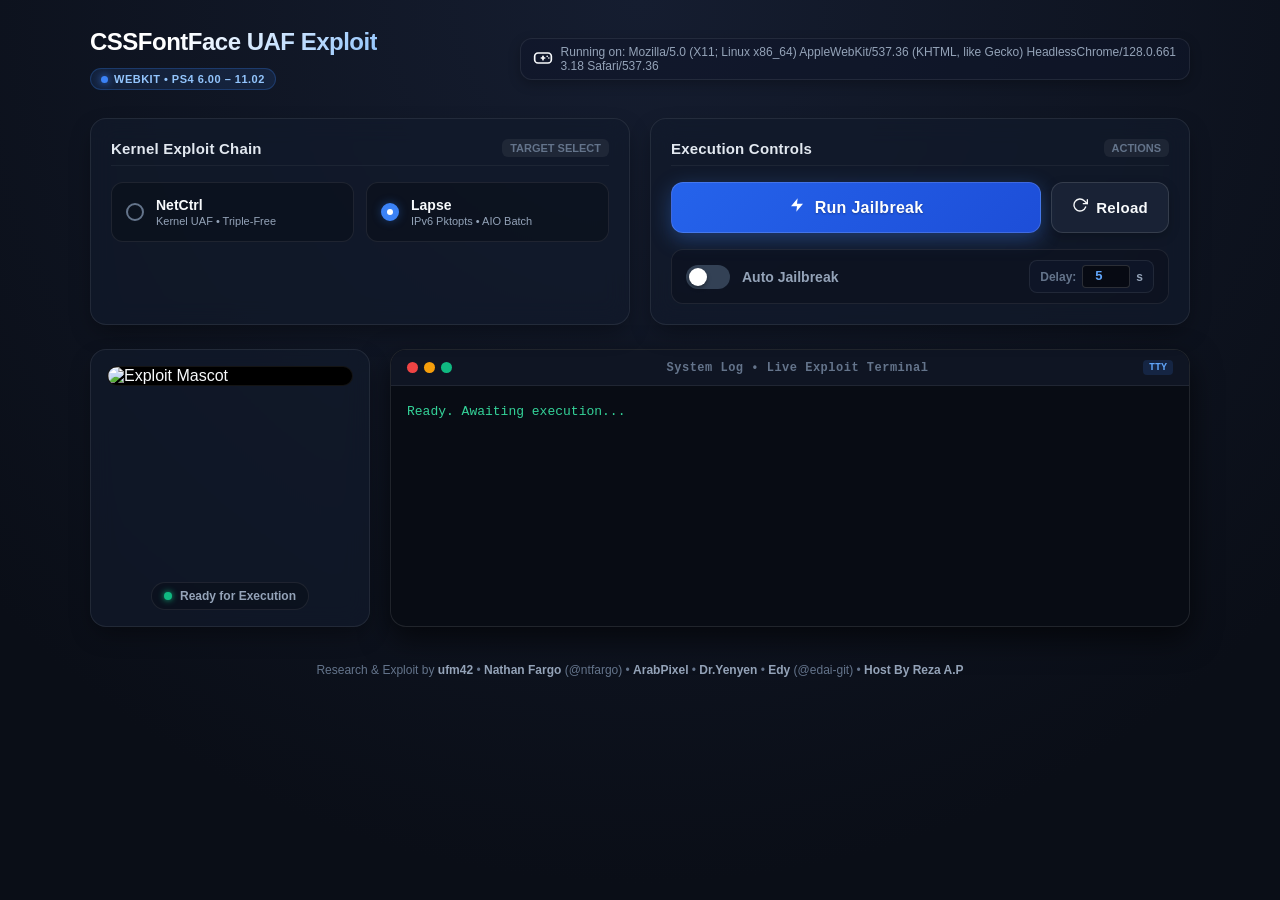
==== commit e5fe83e4: "CSS: fixed: replace unsupported emojis with inline SVG icons for PS4 WebKit Signed-off-by: rezaadi01" ====
--- a/index.html
+++ b/index.html
@@ -18,7 +18,7 @@
         </div>
       </div>
       <div class="ua-card">
-        <span class="ua-icon">🎮</span>
+        <span class="ua-icon"><svg xmlns="http://www.w3.org/2000/svg" width="20" height="20" viewBox="0 0 24 24" fill="none" stroke="currentColor" stroke-width="2" stroke-linecap="round" stroke-linejoin="round" aria-hidden="true"><rect x="2" y="6" width="20" height="12" rx="4"/><line x1="12" y1="10" x2="12" y2="14"/><line x1="10" y1="12" x2="14" y2="12"/><circle cx="17" cy="10" r="1" fill="currentColor" stroke="none"/><circle cx="19" cy="12" r="1" fill="currentColor" stroke="none"/></svg></span>
         <h3 id="UA">Running on:</h3>
       </div>
     </header>
@@ -62,11 +62,11 @@
         <div class="action-body">
           <div class="btn-group">
             <button id="jeilbrek" class="primary-btn">
-              <span class="btn-icon">⚡</span>
+              <span class="btn-icon"><svg xmlns="http://www.w3.org/2000/svg" width="16" height="16" viewBox="0 0 24 24" fill="currentColor" aria-hidden="true"><polygon points="13 2 3 14 12 14 11 22 21 10 12 10 13 2"/></svg></span>
               <span class="btn-label">Run Jailbreak</span>
             </button>
             <button id="reloadBtn" class="secondary-btn" title="Reload / Restart page">
-              <span class="btn-icon">🔄</span>
+              <span class="btn-icon"><svg xmlns="http://www.w3.org/2000/svg" width="16" height="16" viewBox="0 0 24 24" fill="none" stroke="currentColor" stroke-width="2" stroke-linecap="round" stroke-linejoin="round" aria-hidden="true"><polyline points="23 4 23 10 17 10"/><path d="M20.49 15a9 9 0 1 1-2.12-9.36L23 10"/></svg></span>
               <span class="btn-label">Reload</span>
             </button>
           </div>
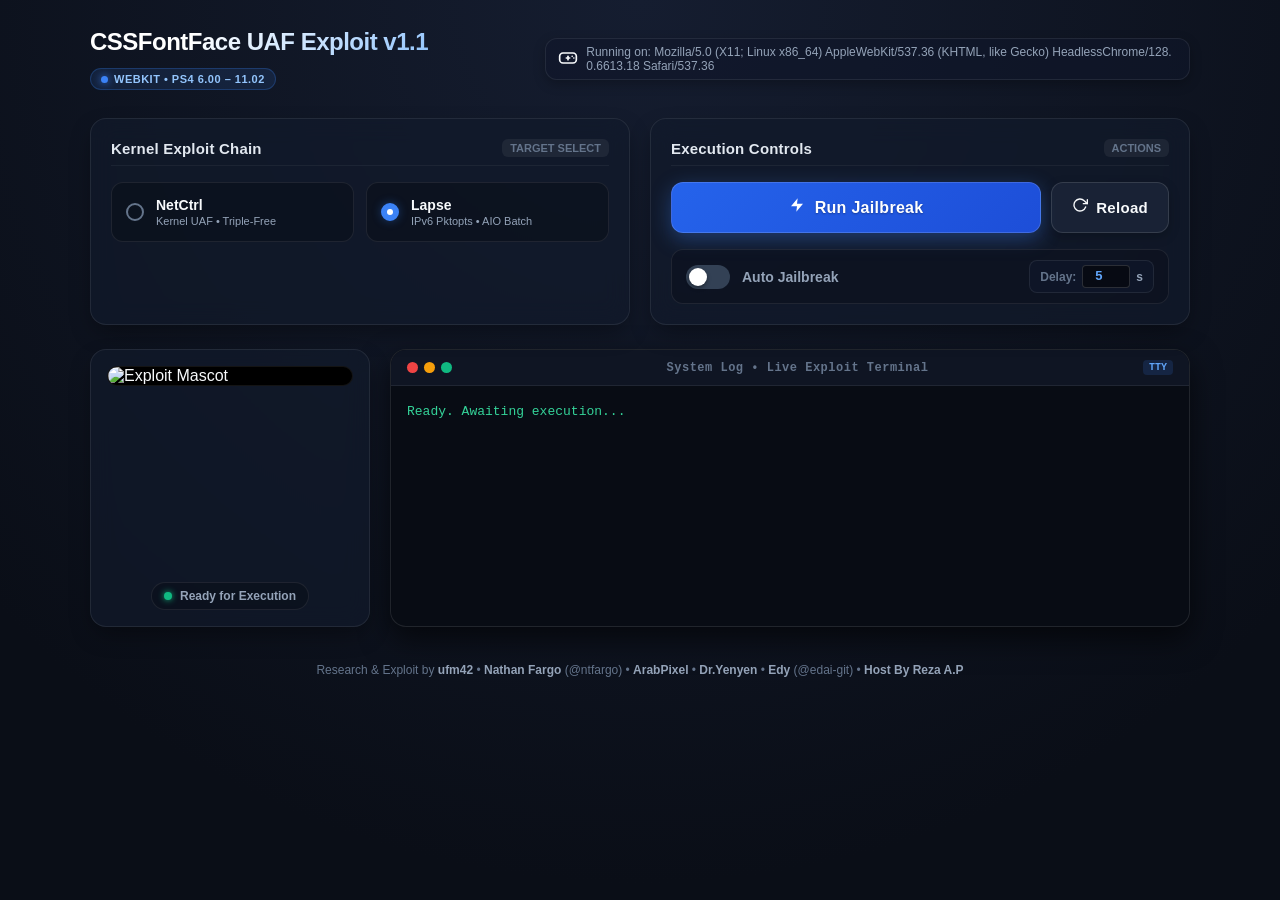
==== commit e5f5f92a: "CSS: Add version Signed-off-by: rezaadi0105 <rezaadipangestu5@gmail.com>" ====
--- a/index.html
+++ b/index.html
@@ -1,17 +1,22 @@
 <!DOCTYPE html>
-<html lang="en" manifest="cache.manifest">
+<html lang="en">
 <head>
   <meta charset="UTF-8">
   <meta name="viewport" content="width=device-width, initial-scale=1.0">
   <title>CSSFontFace exploit</title>
   <link rel="stylesheet" href="includes/style.css">
+
+  <!-- Cache -->
+  <script>
+  if (window.applicationCache.status=='0'){window.location.replace("cache.html");}
+  </script>
 </head>
 <body>
   <div class="app-container">
     <!-- Header -->
     <header class="header">
       <div class="header-main">
-        <h1 class="title">CSSFontFace UAF Exploit</h1>
+        <h1 class="title">CSSFontFace UAF Exploit v1.1</h1>
         <div class="badge">
           <span class="pulse-dot"></span>
           <span class="badge-text">WebKit &bull; PS4 6.00 &ndash; 11.02</span>
